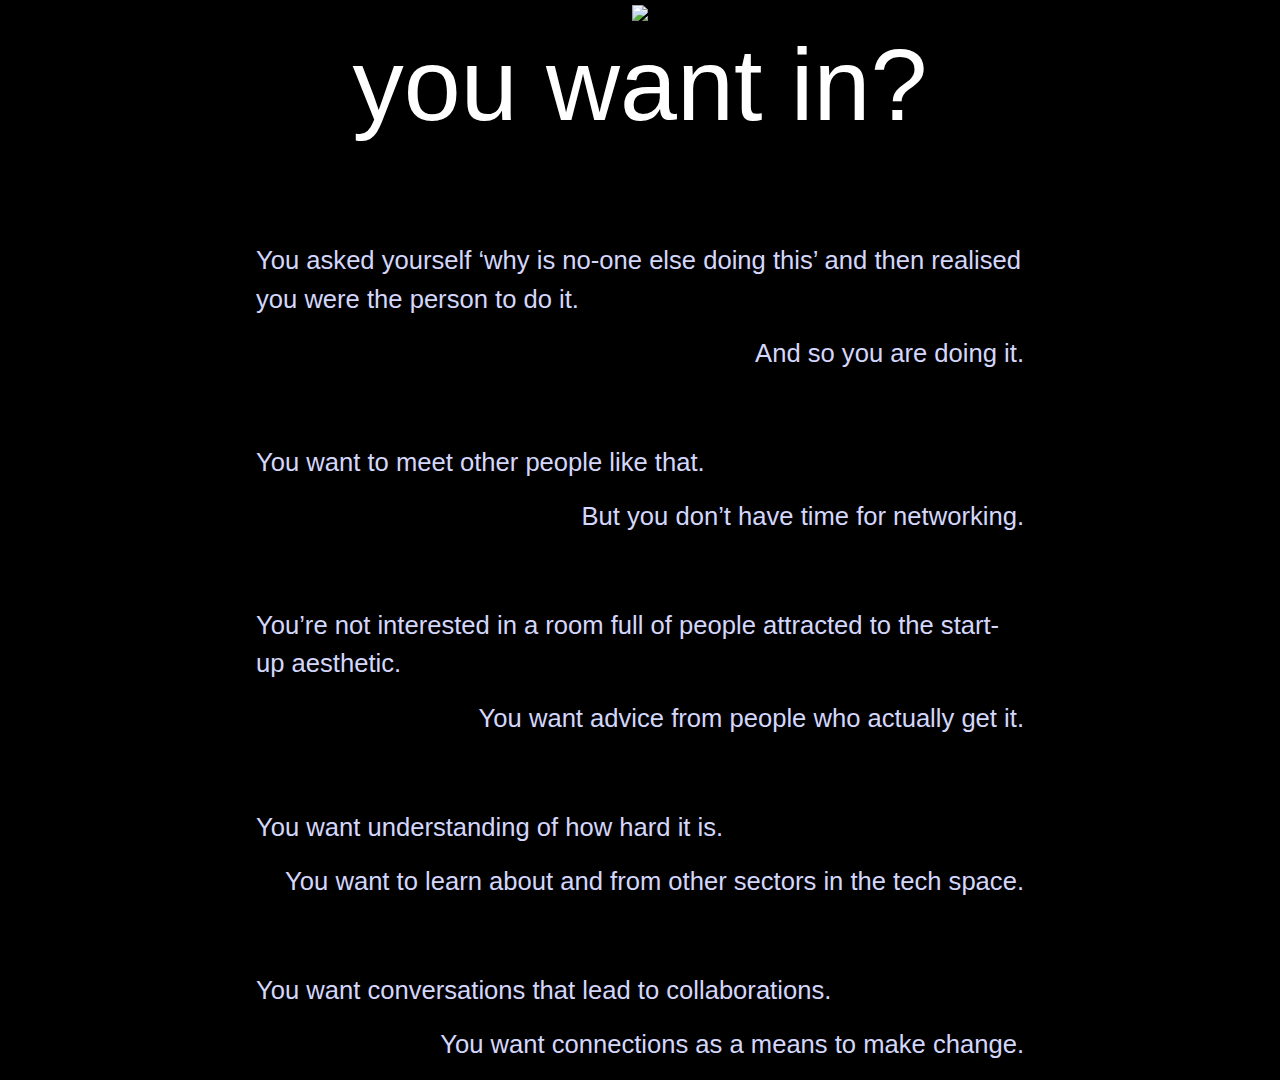
==== builders.html @ 059e5ff4 "hopefully fized margins" ====
<!DOCTYPE html>
<html lang="en">

<head>
    <title>Bootstrap Example</title>
    <meta charset="utf-8">
    <meta name="viewport" content="width=device-width, initial-scale=1">
    <link rel="stylesheet" href="https://cdn.jsdelivr.net/npm/bootstrap@4.6.2/dist/css/bootstrap.min.css">
    <link rel="stylesheet" type="text/css" href="./styles/builders.css">
    <script src="https://cdn.jsdelivr.net/npm/jquery@3.6.3/dist/jquery.slim.min.js"></script>
    <script src="https://cdn.jsdelivr.net/npm/popper.js@1.16.1/dist/umd/popper.min.js"></script>
    <script src="https://cdn.jsdelivr.net/npm/bootstrap@4.6.2/dist/js/bootstrap.bundle.min.js"></script>
</head>

<body>
    <div class="container-fluid content">
        <div class="text-center">
            <a href="landing.html">
                <img src="./images/white short logo.png" width="20%">
            </a>
            <h1 style="color:white">you want in?</h1>
        </div>
        <br>
        <br>
        <text>
            <p>You asked yourself &lsquo;why is no-one else doing this&rsquo; and then realised you were the person to
                do it.</p>
            <p style="text-align: right;">And so you are doing it.</p>
            <p><br></p>
            <p>You want to meet other people like that.</p>
            <p style="text-align: right;">But you don&rsquo;t have time for networking.</p>
            <p><br></p>
            <p>You&rsquo;re not interested in a room full of people attracted to the start-up aesthetic.</p>
            <p style="text-align: right;">You want advice from people who actually get it.</p>
            <p><br></p>
            <p>You want understanding of how hard it is.</p>
            <p style="text-align: right;">You want to learn about and from other sectors in the tech space.</p>
            <p><br></p>
            <p>You want conversations that lead to collaborations.</p>
            <p style="text-align: right;">You want connections as a means to make change.</p>
        </text>
    </div>
    </div>
</body>

</html>
---- styles/builders.css ----
@font-face {
  font-family: 'Pragmatica';
  font-style: normal;
  font-weight: lighter;
  src: local('Pragmatica'), url('https://fonts.cdnfonts.com/s/14549/Pragmatica.woff') format('woff');
}

body {
    background-color: black;
}

.content {
  padding-left: 20% !important;
  padding-right: 20% !important;
}

h1 {
	  color: #d4d7fc;
    font-family: pragmatica, sans-serif;
    font-style: normal;
    font-size: 8vw;
    align-self: flex-start;
    padding-bottom: 5%;
  }
  
text {
  font-size: 4vw;
  color:  #d4d7fc;
  font-family: pragmatica, sans-serif;
  font-style: normal;
  font-weight: lighter;
  font-size: 2vw;
}
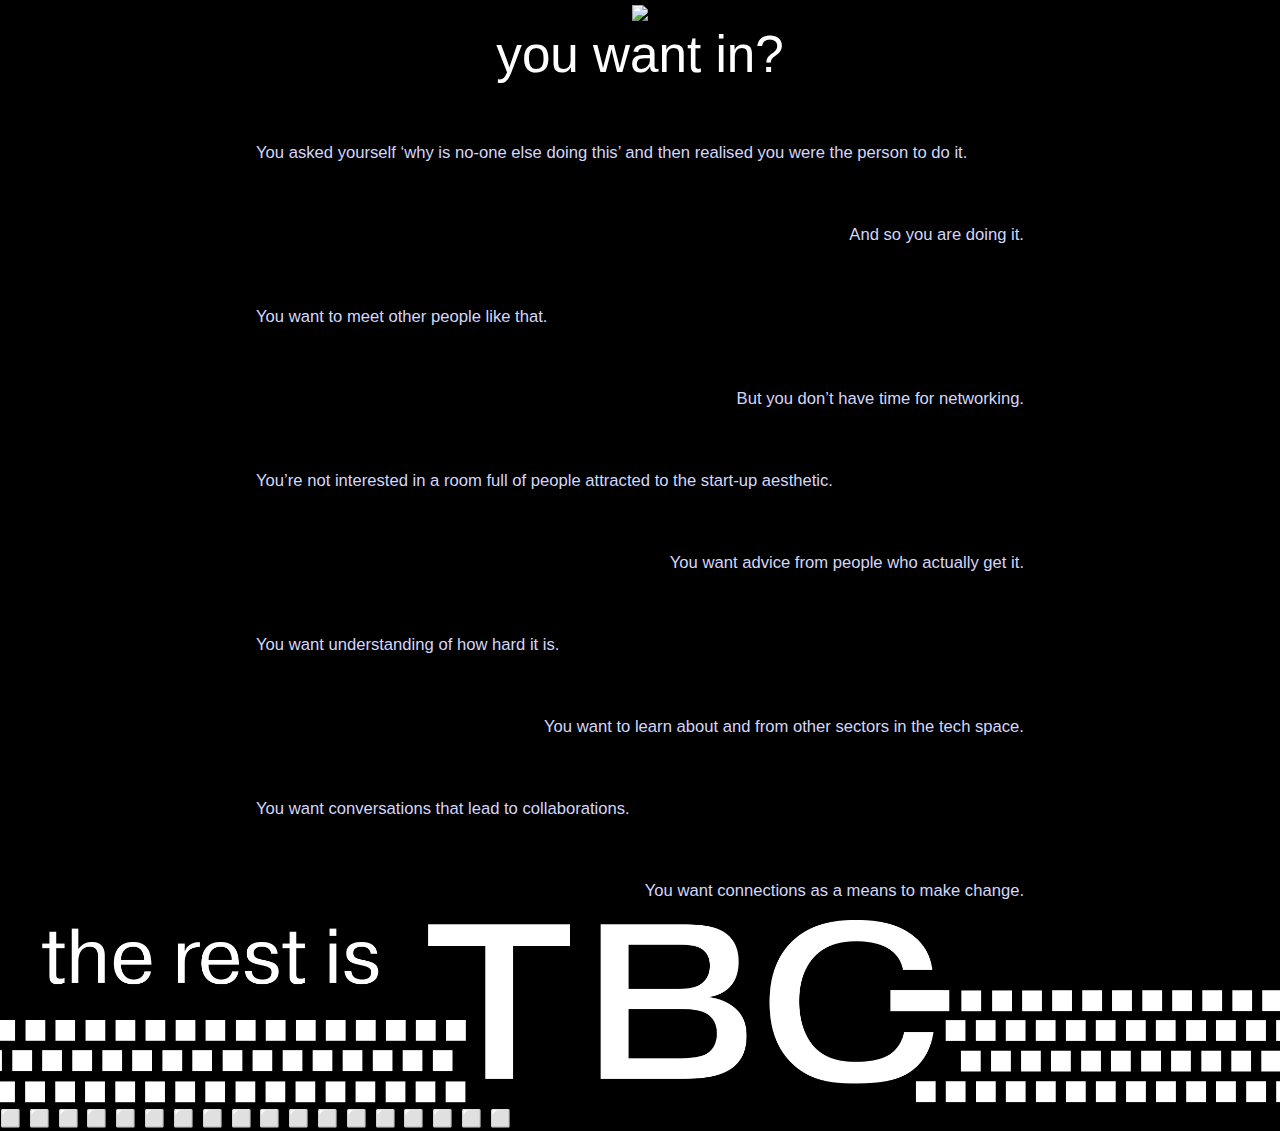
==== commit 4f38f592: "trying to add animations" ====
--- a/builders.html
+++ b/builders.html
@@ -15,7 +15,7 @@
 <body>
     <div class="container-fluid content">
         <div class="text-center">
-            <a href="landing.html">
+            <a href="index.html">
                 <img src="./images/white short logo.png" width="20%">
             </a>
             <h1 style="color:white">you want in?</h1>
@@ -25,22 +25,46 @@
         <text>
             <p>You asked yourself &lsquo;why is no-one else doing this&rsquo; and then realised you were the person to
                 do it.</p>
+            <p><br></p>
             <p style="text-align: right;">And so you are doing it.</p>
             <p><br></p>
             <p>You want to meet other people like that.</p>
+            <p><br></p>
             <p style="text-align: right;">But you don&rsquo;t have time for networking.</p>
             <p><br></p>
             <p>You&rsquo;re not interested in a room full of people attracted to the start-up aesthetic.</p>
+            <p><br></p>
             <p style="text-align: right;">You want advice from people who actually get it.</p>
             <p><br></p>
             <p>You want understanding of how hard it is.</p>
+            <p><br></p>
             <p style="text-align: right;">You want to learn about and from other sectors in the tech space.</p>
             <p><br></p>
             <p>You want conversations that lead to collaborations.</p>
+            <p><br></p>
             <p style="text-align: right;">You want connections as a means to make change.</p>
         </text>
     </div>
     </div>
+    <div class="flex-box">
+        <img style="width:100vw" src="./images/alldots.png"></img>
+        <p id="typewriter"></p>
+    </div>
+
 </body>
+<script>
+    var i = 0;
+    var txt = "   ⬜   ".repeat(2000)
+    var speed = 5;
 
-</html>+    function typeWriter() {
+        if (i < txt.length) {
+            document.getElementById("typewriter").innerHTML += txt.charAt(i);
+            i++;
+            setTimeout(typeWriter, speed);
+        }
+    }
+    typeWriter()
+</script>
+
+</html>
--- a/styles/builders.css
+++ b/styles/builders.css
@@ -14,20 +14,37 @@
   padding-right: 20% !important;
 }
 
+
 h1 {
 	  color: #d4d7fc;
     font-family: pragmatica, sans-serif;
     font-style: normal;
-    font-size: 8vw;
+    font-size: 4vw;
     align-self: flex-start;
-    padding-bottom: 5%;
   }
+
+p {
+  color:  #d4d7fc;
+  font-size: 1.3vw;
+}
   
 text {
-  font-size: 4vw;
   color:  #d4d7fc;
   font-family: pragmatica, sans-serif;
   font-style: normal;
   font-weight: lighter;
   font-size: 2vw;
+}
+
+#typewriter {
+    width: 100%;
+    left:0;
+    font-size: 1.3vw;
+    overflow: scroll;
+    color:white;
+    font-family: sans-serif;
+    letter-spacing: .1rem;
+    line-height: 1.6rem;
+    padding: 0; margin: 0;
+
 }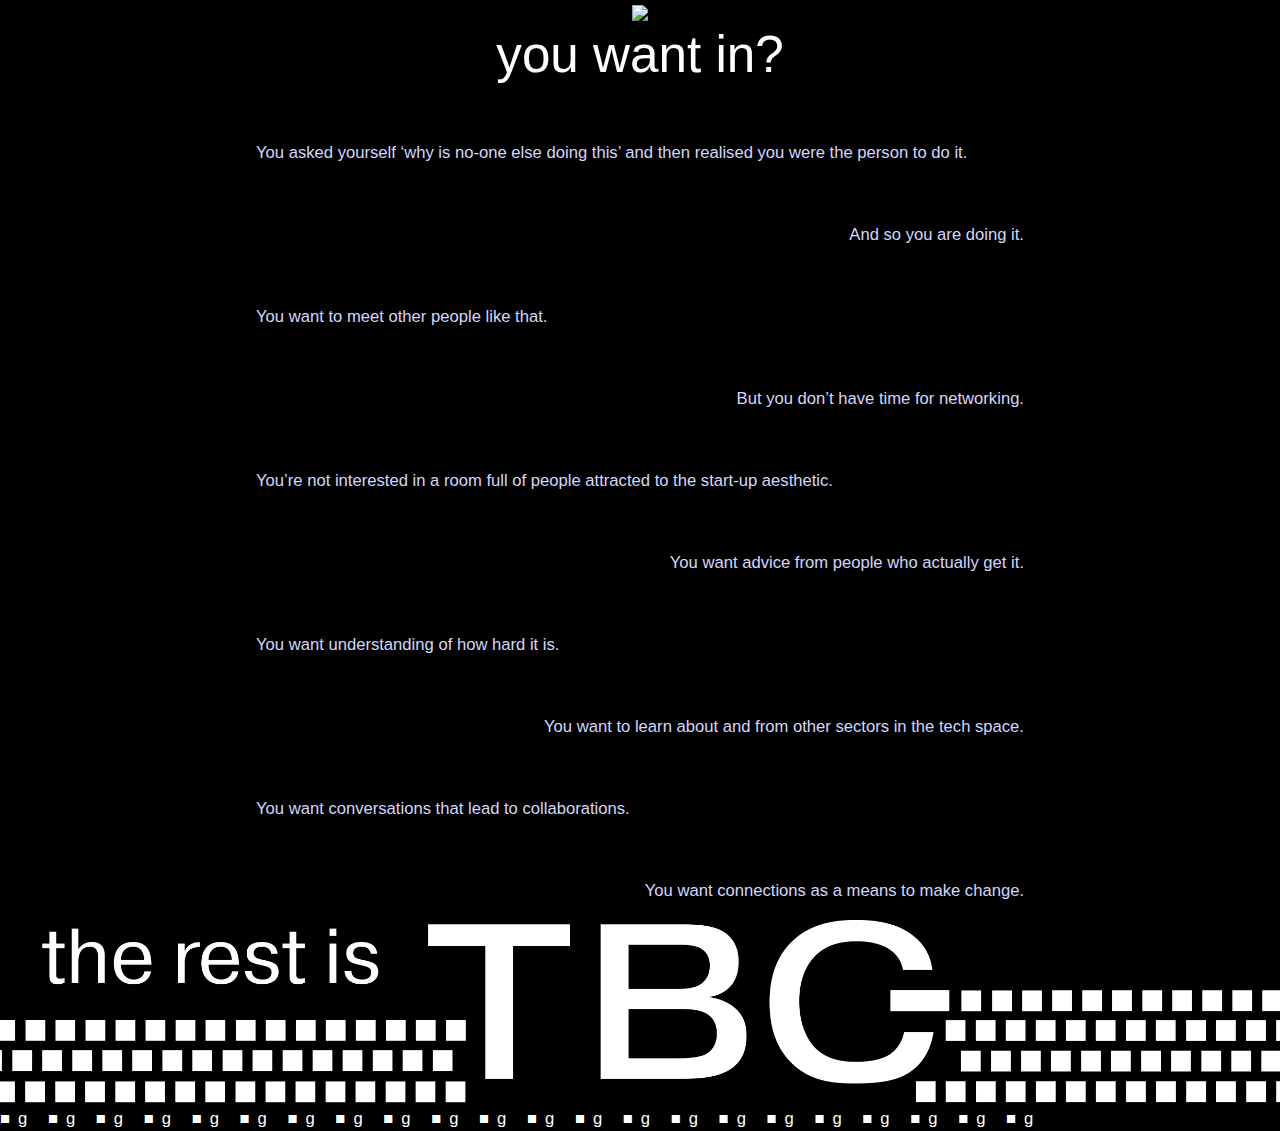
==== commit 803058b7: "fixing animation" ====
--- a/builders.html
+++ b/builders.html
@@ -54,7 +54,7 @@
 </body>
 <script>
     var i = 0;
-    var txt = "   ⬜   ".repeat(2000)
+    var txt = "  ■g  ".repeat(2000)
     var speed = 5;
 
     function typeWriter() {
--- a/styles/builders.css
+++ b/styles/builders.css
@@ -29,7 +29,7 @@
 }
   
 text {
-  color:  #d4d7fc;
+  color:  #f9f9f9;
   font-family: pragmatica, sans-serif;
   font-style: normal;
   font-weight: lighter;
@@ -41,9 +41,9 @@
     left:0;
     font-size: 1.3vw;
     overflow: scroll;
-    color:white;
+    color:white !important;
     font-family: sans-serif;
-    letter-spacing: .1rem;
+    letter-spacing: .5rem !important;
     line-height: 1.6rem;
     padding: 0; margin: 0;
 
